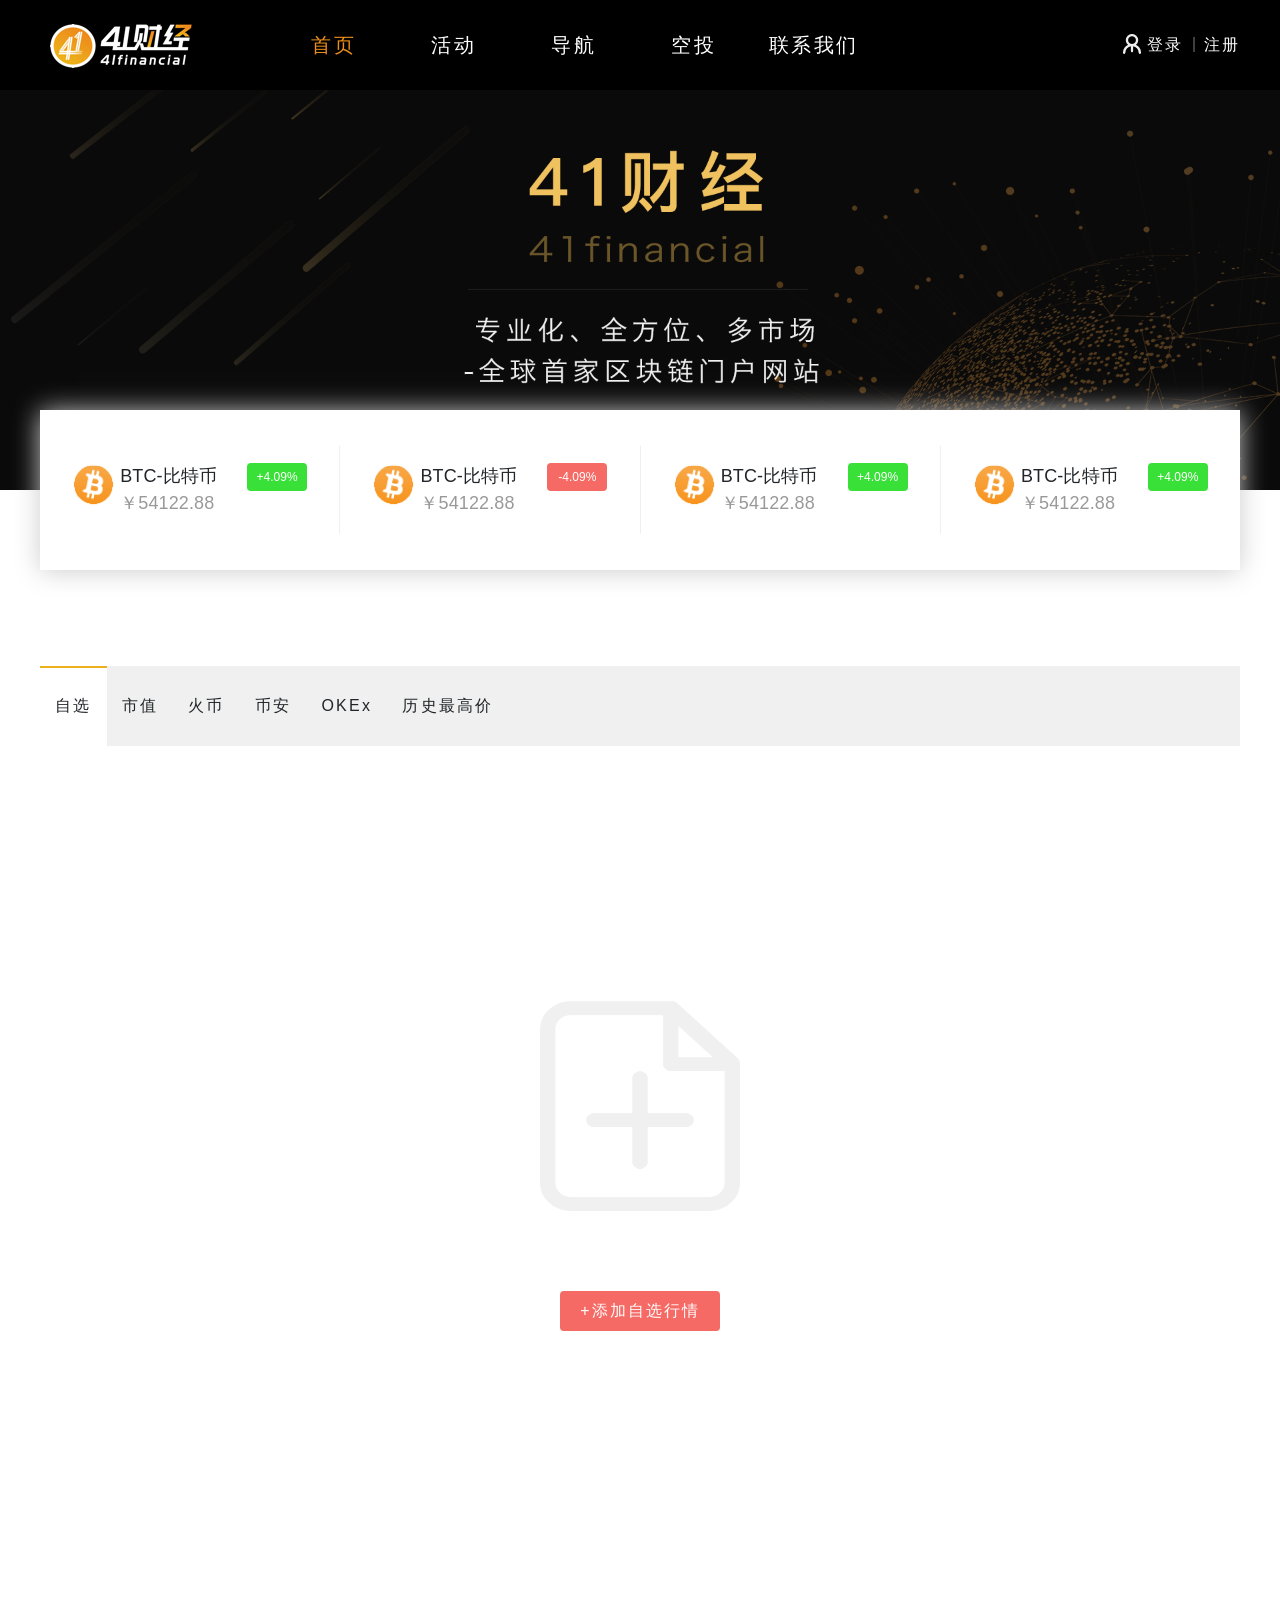
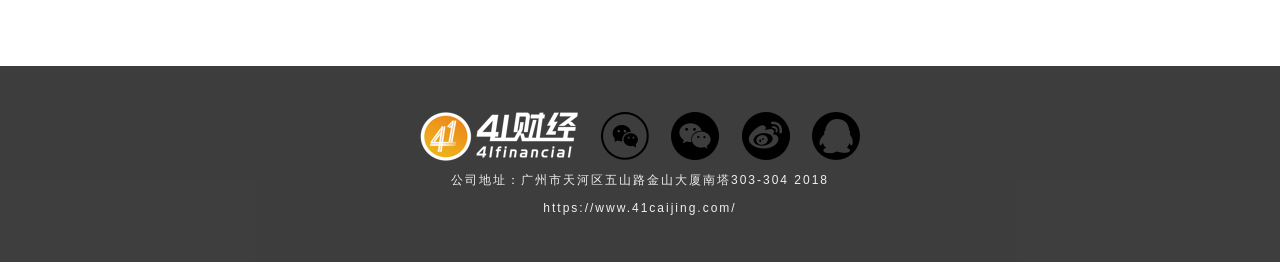
==== index.html @ c792e16b "..." ====
<!DOCTYPE html>
<html lang="zh">

<head>
    <meta charset="UTF-8">
    <meta name="viewport" content="width=device-width, initial-scale=1.0">
    <meta http-equiv="X-UA-Compatible" content="ie=edge">
    <title>四一官网</title>
    <link rel="stylesheet" href="./css/common.css">
    <link rel="stylesheet" href="./css/index.css">
</head>

<body>
    <div class="header-bg">
        <div class="header">
            <div class="header-logo">
                <img src="./img/nav_logo.png" alt="logo">
            </div>
            <ul class="nav">
                <li class="active"><a href="./index.html">首页</a></li>
                <li><a href="./activity.html">活动</a></li>
                <li><a href="./nav.html">导航</a></li>
                <li><a href="./airdrop.html">空投</a></li>
                <li><a href="./contact.html">联系我们</a></li>
            </ul>
            <div class="login-register">
                <div class="icon"></div>
                <a href="javascript:;" id="login">登录</a>
                <div class="separate"></div>
                <a href="javascript:;" id="register">注册</a>
            </div>
        </div>
    </div>
    <div class="banner">
        <img src="./img/banner.png" alt="banner">
    </div>
    <div id="main">
        <ul class="bitcoin">
            <li>
                <div class="icon"></div>
                <div class="content">
                    <div class="name">BTC-比特币</div>
                    <div class="money">￥54122.88</div>
                </div>
                <div class="person up">+4.09%</div>
            </li>
            <div class="separate"></div>
            <li>
                <div class="icon"></div>
                <div class="content">
                    <div class="name">BTC-比特币</div>
                    <div class="money">￥54122.88</div>
                </div>
                <div class="person down">-4.09%</div>
            </li>
            <div class="separate"></div>
            <li>
                <div class="icon"></div>
                <div class="content">
                    <div class="name">BTC-比特币</div>
                    <div class="money">￥54122.88</div>
                </div>
                <div class="person up">+4.09%</div>
            </li>
            <div class="separate"></div>
            <li>
                <div class="icon"></div>
                <div class="content">
                    <div class="name">BTC-比特币</div>
                    <div class="money">￥54122.88</div>
                </div>
                <div class="person up">+4.09%</div>
            </li>
        </ul>
        <ul class="tabs">
            <li class="active">自选</li>
            <li>市值</li>
            <li>火币</li>
            <li>币安</li>
            <li>OKEx</li>
            <li>历史最高价</li>
        </ul>
        <div class="tab-views">
            <div class="view view-1 active">
                <div class="content">
                    <img src="./img/home_add.png" alt="home_add">
                    <br>
                    <div class="bottom">
                        <button>+添加自选行情</button>
                    </div>
                </div>
            </div>
            <div class="view view-2">
                <table id="view-2" class="table-no-bordered"></table>
            </div>
            <div class="view view-3">
                <table id="view-3" class="table-no-bordered"></table>
            </div>
            <div class="view view-4">view4</div>
            <div class="view view-5">view5</div>
            <div class="view view-6">view6</div>
        </div>
    </div>
    <div class="footer">
        <div class="content">
            <div class="logos">
                <a href="#">
                    <img src="./img/footer_logo.png" alt="footer_logo">
                </a>
                <a href="#">
                    <img src="./img/footer_vipcn.png" alt="footer_logo">
                </a>
                <a href="#">
                    <img src="./img/footer_weixin.png" alt="footer_logo">
                </a>
                <a href="#">
                    <img src="./img/footer_weibo.png" alt="footer_logo">
                </a>
                <a href="#">
                    <img src="./img/footer_qq.png" alt="footer_logo">
                </a>
            </div>
            <div class="address">
                公司地址：广州市天河区五山路金山大厦南塔303-304 2018
            </div>
            <div class="website">
                <a href="https://www.41caijing.com/">https://www.41caijing.com/</a>
            </div>
        </div>
    </div>

    <!-- 注册登录弹窗 -->
    <div id="success-msg">
        <div>
            <img src="./img/registerandlogin_succeed .png" alt="registerandlogin_succeed">
            注册成功！
        </div>
    </div>
    <div id="model">
        <div class="container">
            <img class="close-model" src="./img/close_model.png" alt="close_model">
            <div class="model-tabs">
                <div class="active">登录</div>
                <div>注册</div>
            </div>
            <div class="model-views">
                <div class="model-view login-view active">
                    <div class="err-msg"></div>
                    <div class="form-control user">
                        <input type="text" placeholder="请输入手机号码或邮箱">
                        <!-- <div class="close-icon"></div> -->
                    </div>
                    <div class="form-control pass">
                        <input type="password" placeholder="请输入密码">
                        <!-- <div class="close-icon"></div> -->
                    </div>
                    <button class="login disable">登录</button>
                    <a href="#">忘记密码</a>
                </div>
                <div class="model-view register-view">
                    <div class="form-control user">
                        <input type="text" placeholder="账号">
                    </div>
                    <div class="form-control captchae">
                        <input type="text" placeholder="验证码">
                        <span>获取验证码</span>
                    </div>
                    <div class="form-control pass">
                        <input type="text" placeholder="设置密码">
                    </div>
                    <div class="form-control confirm-pass">
                        <input type="text" placeholder="确认密码">
                    </div>
                    <div class="form-control invite-code">
                        <input type="text" placeholder="邀请码">
                    </div>
                    <button class="register disable">注册</button>
                    <div class="agreement">
                        <img src="./img/register_unselected.png" alt="register">
                        我已阅读并同意《用户协定》
                    </div>
                </div>
            </div>
        </div>
    </div>

    <script src="./lib/jquery.min.js"></script>
    <script src="./lib/bootstrap/bootstrap.min.js"></script>
    <script src="./lib/bootstrap/bootstrap-table.min.js"></script>
    <script src="./lib/bootstrap/bootstrap-table-zh-CN.min.js"></script>
    <script src="./js/common.js"></script>
    <script src="./js/index.js"></script>
</body>

</html>
---- css/common.css ----
@import url("../lib/jqueryPagination/jquery.pagination.css");
@import url("./reset.css");
@font-face {
    font-family: DIN-Regular;
    src: url(./font/DIN-Regular.otf);
}

body {
    background-color: #fafafa;
    font-family: DIN-Regular, -apple-system,BlinkMacSystemFont,"Segoe UI",Roboto,"Helvetica Neue",Arial,sans-serif,"Apple Color Emoji","Segoe UI Emoji","Segoe UI Symbol","Noto Color Emoji";
}

.header-bg {
    height: 90px;
    background-color: #000000;
}
.header {
    display: flex;
    height: 100%;
    width: 1200px;
    margin: 0 auto;
    color: #ffffff;
}
.header a {
    color: #ffffff;
    font-size: 16px;
}
.header a:hover, .header .active a {
    color: #ED8D1B;
}
.header-logo {
    display: inline-block;
    width: 141.6px;
    height: 100%;
    line-height: 90px;
    margin-left: 10px;
    margin-right: 82px;
}
.header-logo img {
    vertical-align: middle;
}

.nav {
    display: flex;
    flex: 1;
}
.nav li {
    width: 120px;
    line-height: 90px;
    text-align: center;
}
.nav li a {
    font-size: 20px;
    display: block;
    letter-spacing: 2.5px;
}

.login-register {
    height: 100%;
    line-height: 90px;
    letter-spacing: 2px;
}
.login-register .icon {
    display: inline-block;
    margin-top: -3px;
    width: 18px;
    height: 20px;
    vertical-align: middle;
    background-image: url('../img/nav_login.png');
    background-repeat: no-repeat;
}
.login-register .separate {
    display: inline-block;
    margin: -3px 3px 0;
    width: 0;
    height: 15px;
    border-right: 2px solid #3f3f3f;
    vertical-align: middle;
}

#main {
    width: 1200px;
    margin: 0 auto;
}

.footer {
    margin-top: 100px;
    display: flex;
    justify-content: center;
    align-items: center;
    height: 196px;
    background: rgba(35,35,35,0.88);
    text-align: center;
}

.footer .logos {
    display: flex;
    justify-content: space-between;
    width: 440px;
}

.footer .address, .footer .website {
    margin-top: 10px;
    font-size: 12px;
    color: #F0F0F0;
    letter-spacing: 2px;
}
.footer .website a {
    color: #F0F0F0;
}

#pagination {
    float: right;
}
#pagination .prev {
    display: inline-block;
    width: 7px;
    height: 13px;
    background-image: url('../img/home_previouspage.png');
    background-repeat: no-repeat;
    background-position: center;
    vertical-align: middle;
    margin-top: -3px;
}
#pagination .next {
    display: inline-block;
    width: 7px;
    height: 13px;
    background-image: url('../img/home_nextpage.png');
    background-repeat: no-repeat;
    background-position: center;
    vertical-align: middle;
    margin-top: -3px;
}

#main .container .title {
    display: flex;
    margin-top: 59px;
    align-items: center;
    font-size: 24px;
    color: #190A06;
}
#main .container .title h3 {
    flex: 1;
    margin: 0;
    font-size: 24px;
    color: #190A06;
}
#main .container .title .icon {
    margin-right: 10px;
    width: 18px;
    height: 18px;
    border: 4px solid #EDB41B;
    border-radius: 50%;
}
#main .container .title .more {
    font-size: 12px;
    color: #999999;
}
#main .container hr {
    margin: 20px 0;
    border: none;
    border-bottom: 1px solid #D8D8D8;
}
#main .container ul {
    display: flex;
    flex-wrap: wrap;
}
#main .container ul li {
    display: flex;
    align-items: center;
    margin-bottom: 31px;
    width: 398px;
    height: 120px;
    padding: 20px 29px;
    box-sizing: border-box;
}
#main .container ul li:hover {
    background: #FDFAF7;
}
#main .container ul li img {
    width: 81px;
    height: 80px;
    margin-right: 19px;
}
#main .container ul li .item {
    flex: 1;
}
#main .container ul li .item .item-name {
    font-size: 20px;
    color: #190A06;
}
#main .container ul li .item .item-info {
    font-size: 16px;
    color: #999999;
}
#main .container ul .separate {
    width: 1px;
    height: 119px;
    background-color: #D8D8D8;
}

#model, #success-msg {
    position: fixed;
    top: 0;
    left: 0;
    display: none;
    width: 100%;
    height: 100%;
    background: rgba(0,0,0,0.30);
}
#model .container {
    position: absolute;
    top: 0;
    left: 0;
    right: 0;
    bottom: 0;
    margin: auto;
    width: 513px;
    height: 480px;
    max-height: 80%;
    overflow: auto;
    background: #FFFFFF;
}
#success-msg>div {
    position: absolute;
    top: 0;
    left: 0;
    right: 0;
    bottom: 0;
    margin: auto;
    width: 335px;
    height: 167px;
    background-color: #fff;
    padding: 53px 77px;
}
#success-msg>div img {
    margin-right: 21px;
}
#model .container {
    padding: 0;
}
#model .container .close-model {
    position: absolute;
    top: 10px;
    right: 10px;
    cursor: pointer;
}
#model .container .model-tabs {
    display: flex;
}
#model .container .model-tabs>div {
    flex: 1;
    height: 89px;
    line-height: 89px;
    text-align: center;
    cursor: pointer;
    border-bottom: 2px solid transparent;
}
#model .container .model-tabs>div.active {
    border-bottom-color: #EDB11B;
}
#model .container .model-views .model-view {
    margin: 56px 60px;
    display: none;
    position: relative;
}
#model .container .model-views .model-view .err-msg {
    position: absolute;
    top: -36px;
    left: 0;
    font-size: 14px;
    color: #F66A65;
    letter-spacing: 0.12px;
}
#model .container .model-views .model-view.active {
    display: block;
}
#model .container .model-views .model-view .form-control {
    position: relative;
    width: 349px;
    height: 48px;
    margin-bottom: 16px;
    background: #F0F0F0;
}
#model .container .model-views .model-view .form-control input {
    width: 100%;
    height: 100%;
    box-sizing: border-box;
    outline: none;
    border: none;
    font-size: 12px;
    color: #000000;
    letter-spacing: 0.12px;
    line-height: 14.4px;
    background: #F0F0F0;
}
#model .container .model-views .model-view .close-icon {
    display: none;
}
#model .container .model-views .model-view .close-icon::after {
    content: "";
    display: block;
    width: 24px;
    height: 24px;
    background-image: url(../img/close.png);
    background-repeat: no-repeat;
    position: absolute;
    top: 11px;
    right: 11px;
    cursor: pointer;
}
#model .container .model-views .model-view .form-control ::-webkit-input-placeholder { /* WebKit, Blink, Edge */
    color: #999999;
}
#model .container .model-views .model-view .form-control :-moz-placeholder { /* Mozilla Firefox 4 to 18 */
   color: #999999;
}
#model .container .model-views .model-view .form-control ::-moz-placeholder { /* Mozilla Firefox 19+ */
   color: #999999;
}
#model .container .model-views .model-view .form-control :-ms-input-placeholder { /* Internet Explorer 10-11 */
   color: #999999;
}
#model .container .model-views .model-view>button {
    width: 243px;
    height: 63px;
    display: block;
    padding: 19px 100px;
    background: #EDB11B;
    color: #FFFFFF;
    font-size: 16px;
    letter-spacing: 1.6px;
    text-align: center;
    line-height: 25px;
    cursor: pointer;
}
#model .container .model-views .model-view>button.disable {
    background: #999999;
}
#model .container .model-views .model-view>a {
    display: block;
    margin-top: 28px;
    font-size: 14px;
    color: #818181;
    letter-spacing: 0;
}
#model .container .agreement {
    margin-top: 28px;
    margin-right: 8px;
    font-size: 14px;
    color: #999999;
    letter-spacing: 0;
    cursor: pointer;
}
#model .container .captchae span {
    position: absolute;
    top: 16px;
    right: 10px;
    font-size: 12px;
    color: #388BE0;
    letter-spacing: 0.12px;
    line-height: 14.4px;
    cursor: pointer;
}
---- css/index.css ----
@import url("../lib/bootstrap/bootstrap.min.css");
@import url("../lib/bootstrap/bootstrap-table.min.css");

.banner {
    width: 100%;
}
.banner img {
    width: 100%;
}

.bitcoin {
    display: flex;
    align-items: center;
    width: 100%;
    height: 160px;
    background: #ffffff;
    transform: translateY(-50%);
    box-shadow: 0px 1px 25px #cccccc;
}
.bitcoin .separate {
    width: 0;
    height: 87.3px;
    border-right: 1px solid #f0f0f0;
}
.bitcoin li {
    flex: 1;
    display: flex;
    justify-content: center;
}
.bitcoin .icon {
    margin-right: 5px;
    width: 43px;
    height: 43px;
    background-image: url('../img/bitcoin.png');
    background-size: 100%;
}
.bitcoin .content {
    font-size: 18px;
    letter-spacing: 0.12px;
}
.bitcoin .content .money {
    color: #999999;
}
.bitcoin .person {
    margin-left: 30px;
    width: 60px;
    height: 28px;
    line-height: 28px;
    text-align: center;
    border-radius: 4px;
    font-size: 12px;
    color: #ffffff;
}
.bitcoin .person.up {
    background: #38E038;
}
.bitcoin .person.down {
    background: #F66A65;
}

.tabs {
    width: 100%;
    height: 80px;
    background-color: #f0f0f0;
    font-size: 0;
    margin-bottom: 20px;
}
.tabs li {
    display: inline-block;
    padding: 0 15px;
    line-height: 80px;
    font-size: 16px;
    letter-spacing: 2.29px;
    text-align: center;
    position: relative;
    cursor: pointer;
}
.tabs li:hover, .tabs li.active {
    background-color: #fff;
}
.tabs li:hover::before, .tabs li.active::before {
    content: "";
    width: 100%;
    height: 2px;
    position: absolute;
    top: 0;
    left: 0;
    background-color: #EDB11B;
}

.tab-views .view {
    display: none;
    min-height: 800px;
    position: relative;
}
.tab-views .view.active {
    display: block;
}

.view-1 .content {
    width: 200px;
    height: 330px;
    position: absolute;
    top: 0;
    left: 0;
    right: 0;
    bottom: 0;
    margin: auto;
}
.view-1 .bottom {
    position: absolute;
    bottom: 0;
    width: 100%;
    text-align: center;
}
.view-1 button {
    width: 160px;
    height: 40px;
    background: #F66A65;
    border-radius: 4px;
    cursor: pointer;
    font-size: 16px;
    color: #FEFEFE;
    letter-spacing: 2px;
    text-align: center;
}
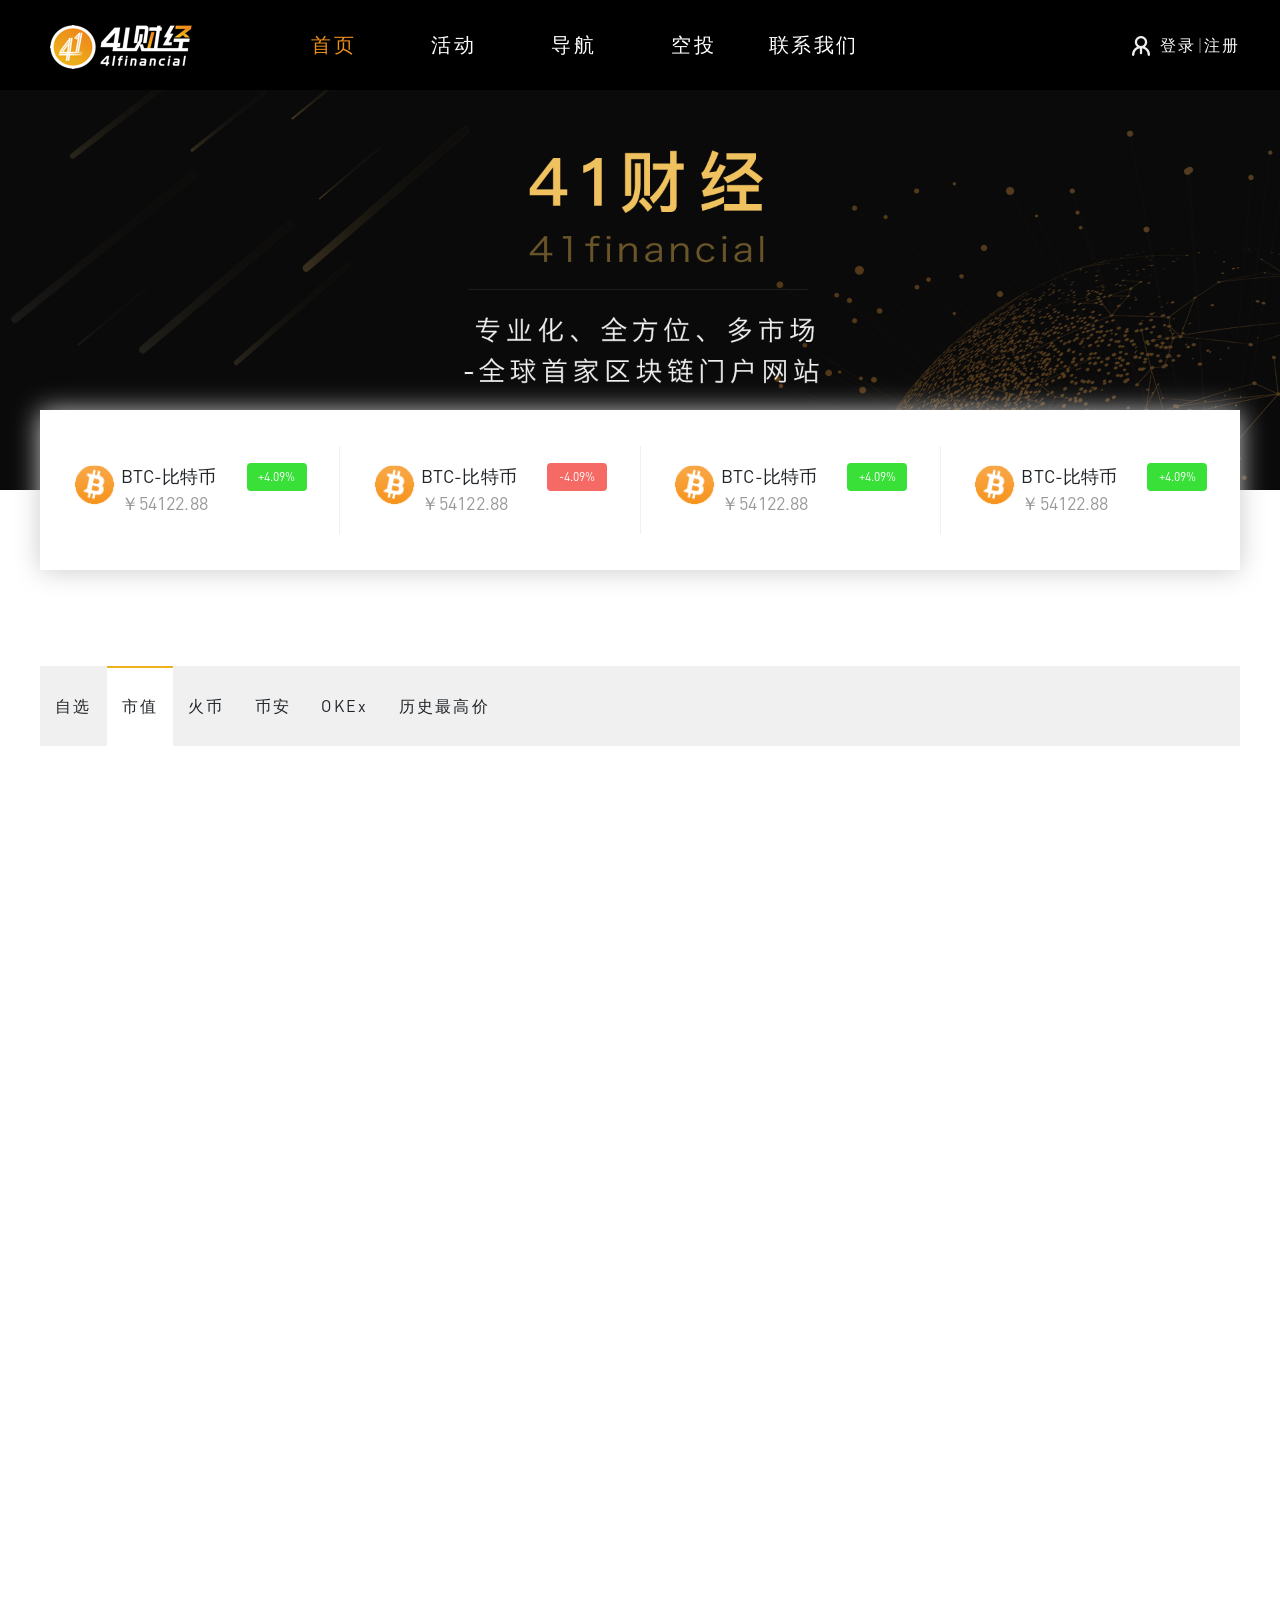
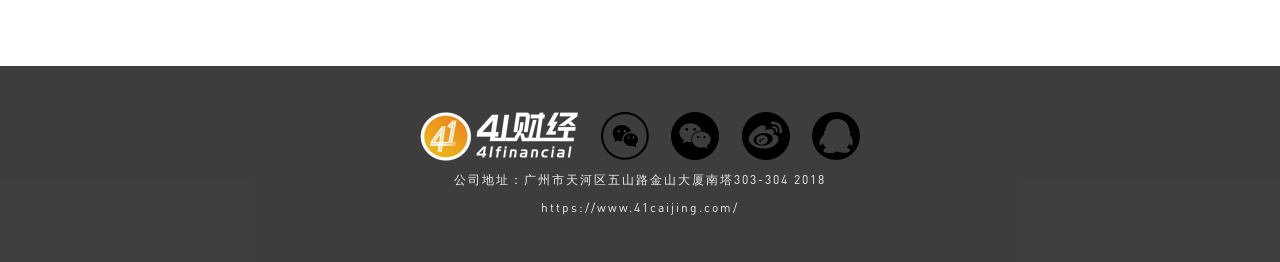
==== commit 5dbc1982: "update" ====
--- a/index.html
+++ b/index.html
@@ -37,7 +37,7 @@
     <div id="main">
         <ul class="bitcoin">
             <li>
-                <div class="icon"></div>
+                <div class="icon" style="background-image: url(./img/bitcoin.png);"></div>
                 <div class="content">
                     <div class="name">BTC-比特币</div>
                     <div class="money">￥54122.88</div>
@@ -73,15 +73,15 @@
             </li>
         </ul>
         <ul class="tabs">
-            <li class="active">自选</li>
-            <li>市值</li>
+            <li>自选</li>
+            <li class="active">市值</li>
             <li>火币</li>
             <li>币安</li>
             <li>OKEx</li>
             <li>历史最高价</li>
         </ul>
         <div class="tab-views">
-            <div class="view view-1 active">
+            <div class="view view-1">
                 <div class="content">
                     <img src="./img/home_add.png" alt="home_add">
                     <br>
@@ -90,7 +90,7 @@
                     </div>
                 </div>
             </div>
-            <div class="view view-2">
+            <div class="view view-2 active">
                 <table id="view-2" class="table-no-bordered"></table>
             </div>
             <div class="view view-3">
@@ -133,7 +133,33 @@
     <div id="success-msg">
         <div>
             <img src="./img/registerandlogin_succeed .png" alt="registerandlogin_succeed">
-            注册成功！
+            <span></span>
+        </div>
+    </div>
+    <div id="forgot-pass">
+        <div class="container">
+            <img class="close-model" src="./img/close_model.png" alt="close_model">
+            <div class="model-tabs">
+                <h3>修改密码</h3>
+            </div>
+            <div class="model-views">
+                <div class="model-view active">
+                    <div class="form-control user">
+                        <input type="text" placeholder="输入手机号码或者电子邮箱">
+                    </div>
+                    <div class="form-control captchae">
+                        <input type="text" placeholder="验证码">
+                        <span>获取验证码</span>
+                    </div>
+                    <div class="form-control pass">
+                        <input type="text" placeholder="输入新密码">
+                    </div>
+                    <div class="form-control confirm-pass">
+                        <input type="text" placeholder="确认密码">
+                    </div>
+                    <button class="disable">修改密码</button>
+                </div>
+            </div>
         </div>
     </div>
     <div id="model">
@@ -155,7 +181,7 @@
                         <!-- <div class="close-icon"></div> -->
                     </div>
                     <button class="login disable">登录</button>
-                    <a href="#">忘记密码</a>
+                    <a class="forgot-pass" href="#">忘记密码</a>
                 </div>
                 <div class="model-view register-view">
                     <div class="form-control user">
--- a/css/common.css
+++ b/css/common.css
@@ -1,3 +1,4 @@
+@import url("../lib/bootstrap/bootstrap.min.css");
 @import url("../lib/jqueryPagination/jquery.pagination.css");
 @import url("./reset.css");
 @font-face {
@@ -7,7 +8,7 @@
 
 body {
     background-color: #fafafa;
-    font-family: DIN-Regular, -apple-system,BlinkMacSystemFont,"Segoe UI",Roboto,"Helvetica Neue",Arial,sans-serif,"Apple Color Emoji","Segoe UI Emoji","Segoe UI Symbol","Noto Color Emoji";
+    font-family: DIN-Regular, -apple-system,BlinkMacSystemFont,"Segoe UI",Roboto,"Helvetica Neue",Arial,sans-serif,"Apple Color Emoji","Segoe UI Emoji","Segoe UI Symbol","Noto Color Emoji" !important;
 }
 
 .header-bg {
@@ -63,6 +64,7 @@
 .login-register .icon {
     display: inline-block;
     margin-top: -3px;
+    margin-right: 10px;
     width: 18px;
     height: 20px;
     vertical-align: middle;
@@ -109,10 +111,10 @@
     color: #F0F0F0;
 }
 
-#pagination {
+#pagination, #pagination-article {
     float: right;
 }
-#pagination .prev {
+#pagination .prev, #pagination-article .prev {
     display: inline-block;
     width: 7px;
     height: 13px;
@@ -122,7 +124,7 @@
     vertical-align: middle;
     margin-top: -3px;
 }
-#pagination .next {
+#pagination .next, #pagination-article .next {
     display: inline-block;
     width: 7px;
     height: 13px;
@@ -200,7 +202,7 @@
     background-color: #D8D8D8;
 }
 
-#model, #success-msg {
+#model, #success-msg, #forgot-pass {
     position: fixed;
     top: 0;
     left: 0;
@@ -209,7 +211,7 @@
     height: 100%;
     background: rgba(0,0,0,0.30);
 }
-#model .container {
+#model .container, #forgot-pass .container {
     position: absolute;
     top: 0;
     left: 0;
@@ -237,19 +239,24 @@
 #success-msg>div img {
     margin-right: 21px;
 }
-#model .container {
+#model .container, #forgot-pass .container {
     padding: 0;
 }
-#model .container .close-model {
+#model .container .close-model, #forgot-pass .container .close-model {
     position: absolute;
     top: 10px;
     right: 10px;
     cursor: pointer;
 }
-#model .container .model-tabs {
-    display: flex;
-}
-#model .container .model-tabs>div {
+#model .container .model-tabs, #forgot-pass .container .model-tabs {
+    display: flex;
+}
+#forgot-pass .container .model-tabs h3 {
+    text-align: center;
+    width: 100%;
+    margin-top: 20px;
+}
+#model .container .model-tabs>div, #forgot-pass .container .model-tabs>div {
     flex: 1;
     height: 89px;
     line-height: 89px;
@@ -257,7 +264,7 @@
     cursor: pointer;
     border-bottom: 2px solid transparent;
 }
-#model .container .model-tabs>div.active {
+#model .container .model-tabs>div.active, #forgot-pass .container .model-tabs>div.active {
     border-bottom-color: #EDB11B;
 }
 #model .container .model-views .model-view {
@@ -265,7 +272,12 @@
     display: none;
     position: relative;
 }
-#model .container .model-views .model-view .err-msg {
+#forgot-pass .container .model-views .model-view {
+    margin: 50px 60px;
+    display: none;
+    position: relative;
+}
+#model .container .model-views .model-view .err-msg, #forgot-pass .container .model-views .model-view .err-msg {
     position: absolute;
     top: -36px;
     left: 0;
@@ -273,17 +285,18 @@
     color: #F66A65;
     letter-spacing: 0.12px;
 }
-#model .container .model-views .model-view.active {
-    display: block;
-}
-#model .container .model-views .model-view .form-control {
+#model .container .model-views .model-view.active, #forgot-pass .container .model-views .model-view.active {
+    display: block;
+}
+#model .container .model-views .model-view .form-control, #forgot-pass .container .model-views .model-view .form-control {
     position: relative;
-    width: 349px;
+    width: 394px;
     height: 48px;
     margin-bottom: 16px;
     background: #F0F0F0;
-}
-#model .container .model-views .model-view .form-control input {
+    border: 1px solid rgb(206, 212, 218);
+}
+#model .container .model-views .model-view .form-control input, #forgot-pass .container .model-views .model-view .form-control input {
     width: 100%;
     height: 100%;
     box-sizing: border-box;
@@ -294,11 +307,12 @@
     letter-spacing: 0.12px;
     line-height: 14.4px;
     background: #F0F0F0;
-}
-#model .container .model-views .model-view .close-icon {
+    padding: 0 18px;
+}
+#model .container .model-views .model-view .close-icon, #forgot-pass .container .model-views .model-view .close-icon {
     display: none;
 }
-#model .container .model-views .model-view .close-icon::after {
+#model .container .model-views .model-view .close-icon::after, #forgot-pass .container .model-views .model-view .close-icon::after {
     content: "";
     display: block;
     width: 24px;
@@ -310,23 +324,28 @@
     right: 11px;
     cursor: pointer;
 }
-#model .container .model-views .model-view .form-control ::-webkit-input-placeholder { /* WebKit, Blink, Edge */
+#model .container .model-views .model-view .form-control ::-webkit-input-placeholder,
+#forgot-pass .container .model-views .model-view .form-control ::-webkit-input-placeholder { /* WebKit, Blink, Edge */
     color: #999999;
 }
-#model .container .model-views .model-view .form-control :-moz-placeholder { /* Mozilla Firefox 4 to 18 */
+#model .container .model-views .model-view .form-control :-moz-placeholder,
+#forgot-pass .container .model-views .model-view .form-control :-moz-placeholder { /* Mozilla Firefox 4 to 18 */
    color: #999999;
 }
-#model .container .model-views .model-view .form-control ::-moz-placeholder { /* Mozilla Firefox 19+ */
+#model .container .model-views .model-view .form-control ::-moz-placeholder,
+#forgot-pass .container .model-views .model-view .form-control ::-moz-placeholder { /* Mozilla Firefox 19+ */
    color: #999999;
 }
-#model .container .model-views .model-view .form-control :-ms-input-placeholder { /* Internet Explorer 10-11 */
+#model .container .model-views .model-view .form-control :-ms-input-placeholder,
+#forgot-pass .container .model-views .model-view .form-control :-ms-input-placeholder { /* Internet Explorer 10-11 */
    color: #999999;
 }
-#model .container .model-views .model-view>button {
+#model .container .model-views .model-view>button,
+#forgot-pass .container .model-views .model-view>button {
     width: 243px;
     height: 63px;
     display: block;
-    padding: 19px 100px;
+    /* padding: 19px 100px; */
     background: #EDB11B;
     color: #FFFFFF;
     font-size: 16px;
@@ -335,17 +354,19 @@
     line-height: 25px;
     cursor: pointer;
 }
-#model .container .model-views .model-view>button.disable {
+#model .container .model-views .model-view>button.disable,
+#forgot-pass .container .model-views .model-view>button.disable {
     background: #999999;
 }
-#model .container .model-views .model-view>a {
+#model .container .model-views .model-view>a,
+#forgot-pass .container .model-views .model-view>a {
     display: block;
     margin-top: 28px;
     font-size: 14px;
     color: #818181;
     letter-spacing: 0;
 }
-#model .container .agreement {
+#model .container .agreement, #forgot-pass .container .agreement {
     margin-top: 28px;
     margin-right: 8px;
     font-size: 14px;
@@ -353,9 +374,9 @@
     letter-spacing: 0;
     cursor: pointer;
 }
-#model .container .captchae span {
-    position: absolute;
-    top: 16px;
+#model .container .captchae span, #forgot-pass .container .captchae span {
+    position: absolute;
+    top: 18px;
     right: 10px;
     font-size: 12px;
     color: #388BE0;
--- a/css/index.css
+++ b/css/index.css
@@ -123,4 +123,25 @@
     color: #FEFEFE;
     letter-spacing: 2px;
     text-align: center;
+}
+
+/* #main .fixed-table-pagination div.pagination .pagination {
+    border-radius: 0;
+} */
+#main .fixed-table-pagination div.pagination .pagination .page-item {
+    width: 36px;
+    height: 36px;
+    text-align: center;
+}
+#main .fixed-table-pagination div.pagination .pagination .page-item .page-link {
+    border: 1px solid #f0f0f0;
+    border-radius: 0;
+    font-size: 12px;
+    color: #190A06;
+    line-height: 24px;
+}
+#main .fixed-table-pagination div.pagination .pagination .page-item.active .page-link {
+    color: #ED8D1B;
+    background-color: #fff;
+    border-color: #f0f0f0;
 }
